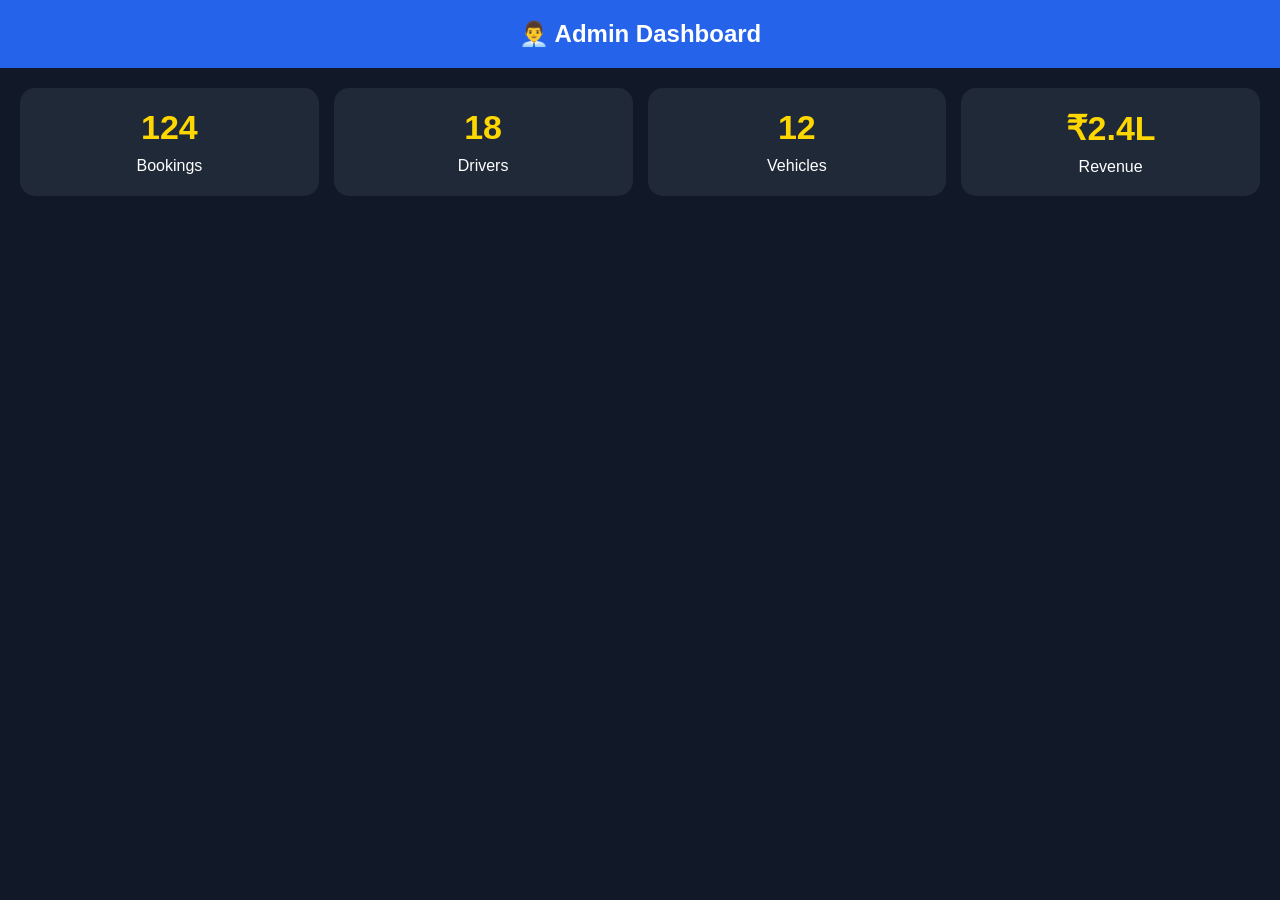
==== admin.html @ cd8d367d "Add admin dashboard HTML structure and styles" ====
<!DOCTYPE html>
<html lang="en">
<head>
<meta charset="UTF-8">
<meta name="viewport" content="width=device-width,initial-scale=1">
<title>Admin Dashboard</title>

<style>
body{
margin:0;
font-family:Arial,sans-serif;
background:#111827;
color:white;
}

header{
background:#2563eb;
padding:20px;
text-align:center;
font-size:24px;
font-weight:bold;
}

.grid{
display:grid;
grid-template-columns:repeat(auto-fit,minmax(150px,1fr));
gap:15px;
padding:20px;
}

.card{
background:#1f2937;
padding:20px;
border-radius:15px;
text-align:center;
}

.number{
font-size:34px;
color:#FFD700;
font-weight:bold;
}

.title{
margin-top:10px;
}
</style>

</head>

<body>

<header>
👨‍💼 Admin Dashboard
</header>

<div class="grid">

<div class="card">
<div class="number">124</div>
<div class="title">Bookings</div>
</div>

<div class="card">
<div class="number">18</div>
<div class="title">Drivers</div>
</div>

<div class="card">
<div class="number">12</div>
<div class="title">Vehicles</div>
</div>

<div class="card">
<div class="number">₹2.4L</div>
<div class="title">Revenue</div>
</div>

</div>

</body>
</html>
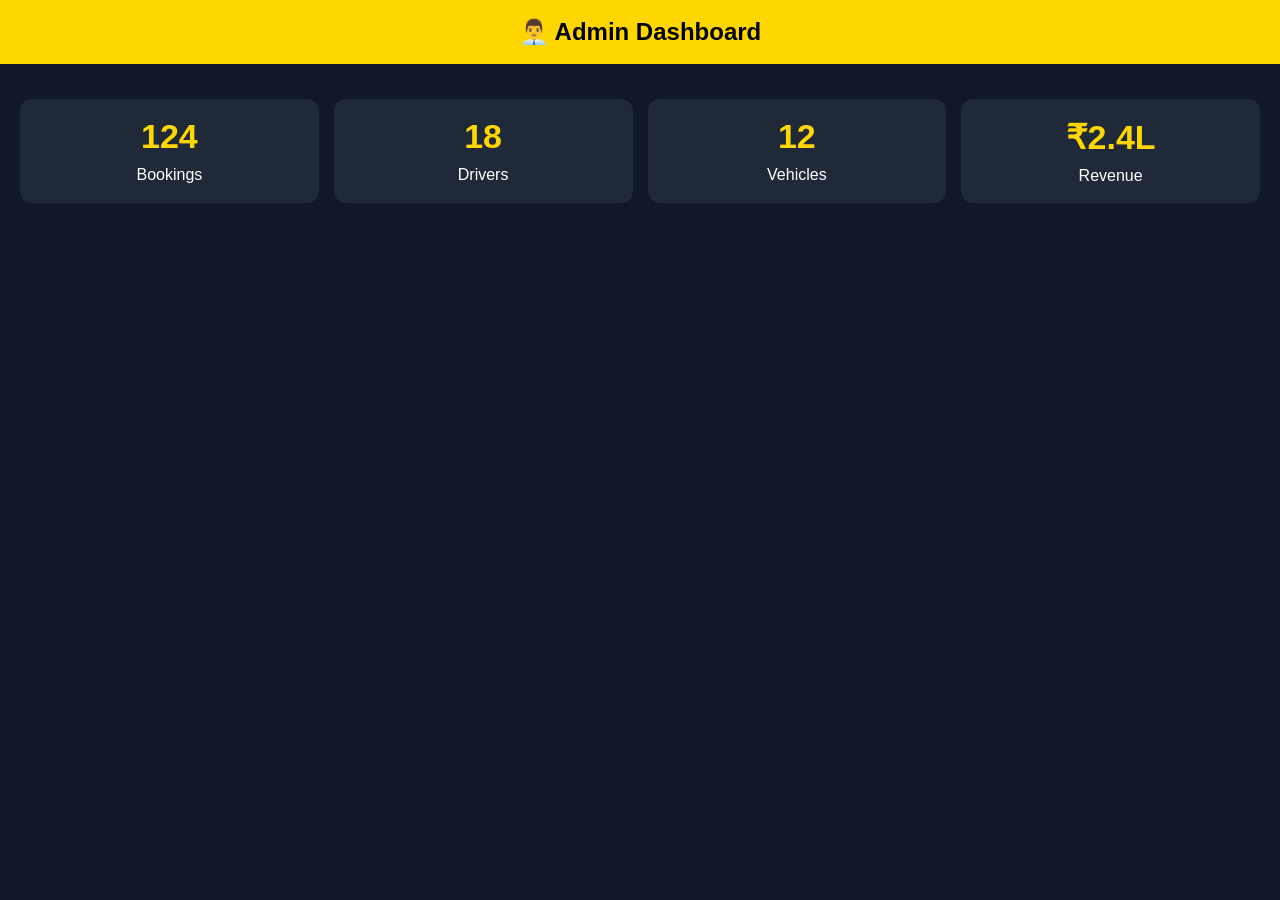
==== commit a6197bb6: "Fix closing style tag and add stylesheet link" ====
--- a/admin.html
+++ b/admin.html
@@ -44,7 +44,7 @@
 .title{
 margin-top:10px;
 }
-</style>
+</style><link rel="stylesheet" href="style.css">
 
 </head>
 
--- a/style.css
+++ b/style.css
@@ -0,0 +1,54 @@
+body{
+margin:0;
+font-family:Arial,sans-serif;
+background:#111827;
+color:white;
+}
+
+header{
+background:#FFD700;
+color:#000;
+padding:18px;
+text-align:center;
+font-size:24px;
+font-weight:bold;
+}
+
+.container{
+width:90%;
+max-width:450px;
+margin:auto;
+padding:20px;
+}
+
+.card{
+background:#1f2937;
+padding:18px;
+margin-top:15px;
+border-radius:12px;
+}
+
+button{
+width:100%;
+padding:15px;
+margin-top:12px;
+border:none;
+border-radius:10px;
+background:#FFD700;
+font-size:17px;
+font-weight:bold;
+cursor:pointer;
+}
+
+input,select{
+width:100%;
+padding:14px;
+margin-top:10px;
+border:none;
+border-radius:10px;
+}
+
+a{
+color:#FFD700;
+text-decoration:none;
+}
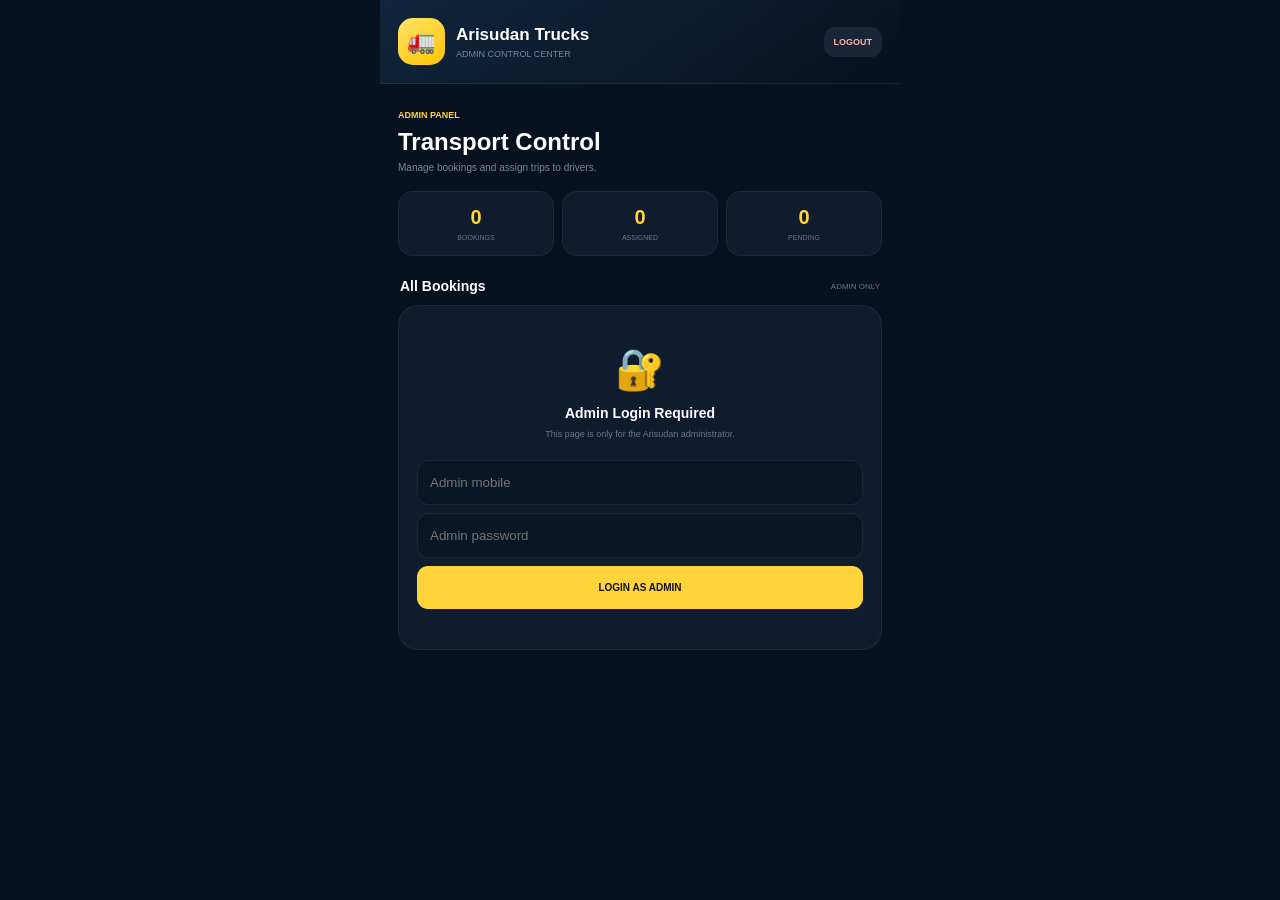
==== commit a7e7e81d: "Enhance admin dashboard layout and functionality Updated the admin dashboard title and theme color. " ====
--- a/admin.html
+++ b/admin.html
@@ -3,80 +3,957 @@
 <head>
 <meta charset="UTF-8">
 <meta name="viewport" content="width=device-width,initial-scale=1">
-<title>Admin Dashboard</title>
+<meta name="theme-color" content="#07111f">
+<title>Admin | Arisudan Transport</title>
 
 <style>
+*{
+box-sizing:border-box;
+margin:0;
+padding:0;
+font-family:Arial,sans-serif;
+}
+
 body{
-margin:0;
-font-family:Arial,sans-serif;
-background:#111827;
+background:#07111f;
 color:white;
-}
-
-header{
-background:#2563eb;
-padding:20px;
+min-height:100vh;
+}
+
+.app{
+max-width:520px;
+margin:auto;
+min-height:100vh;
+padding-bottom:30px;
+}
+
+.header{
+padding:18px;
+background:linear-gradient(145deg,#10253b,#07111f);
+border-bottom:1px solid rgba(255,255,255,.06);
+}
+
+.top{
+display:flex;
+align-items:center;
+justify-content:space-between;
+gap:12px;
+}
+
+.brand{
+display:flex;
+align-items:center;
+gap:11px;
+}
+
+.logo{
+width:47px;
+height:47px;
+border-radius:15px;
+background:linear-gradient(145deg,#ffe36a,#ffc400);
+display:flex;
+align-items:center;
+justify-content:center;
+font-size:23px;
+}
+
+.brand h1{
+font-size:17px;
+}
+
+.brand p{
+font-size:9px;
+color:#77869a;
+margin-top:4px;
+}
+
+.logout{
+border:0;
+background:#182638;
+color:#ffb0b0;
+border-radius:11px;
+padding:10px;
+font-size:9px;
+font-weight:bold;
+cursor:pointer;
+}
+
+.content{
+padding:20px 18px;
+}
+
+.welcome small{
+color:#ffd43b;
+font-size:9px;
+font-weight:bold;
+}
+
+.welcome h2{
+font-size:24px;
+margin-top:6px;
+}
+
+.welcome p{
+color:#77869a;
+font-size:10px;
+margin-top:6px;
+}
+
+.stats{
+display:grid;
+grid-template-columns:repeat(3,1fr);
+gap:8px;
+margin-top:18px;
+}
+
+.stat{
+background:#0e1c2d;
+border:1px solid rgba(255,255,255,.06);
+border-radius:15px;
+padding:14px 5px;
 text-align:center;
-font-size:24px;
+}
+
+.stat strong{
+display:block;
+font-size:20px;
+color:#ffd43b;
+}
+
+.stat span{
+display:block;
+font-size:7px;
+color:#68778a;
+margin-top:5px;
+}
+
+.title{
+display:flex;
+justify-content:space-between;
+align-items:center;
+margin:22px 2px 11px;
+}
+
+.title h3{
+font-size:14px;
+}
+
+.title span{
+font-size:8px;
+color:#68778a;
+}
+
+.booking{
+background:#0e1c2d;
+border:1px solid rgba(255,255,255,.06);
+border-radius:20px;
+padding:16px;
+margin-bottom:12px;
+}
+
+.booking-top{
+display:flex;
+justify-content:space-between;
+align-items:center;
+gap:8px;
+}
+
+.booking-id{
+font-size:10px;
+font-weight:900;
+color:#ffd43b;
+}
+
+.status{
+font-size:8px;
+padding:6px 8px;
+border-radius:8px;
+background:rgba(255,212,59,.09);
+color:#ffd43b;
 font-weight:bold;
 }
 
-.grid{
+.route{
+margin-top:15px;
+font-size:10px;
+line-height:1.7;
+}
+
+.route span{
+color:#68778a;
+font-size:8px;
+}
+
+.details{
 display:grid;
-grid-template-columns:repeat(auto-fit,minmax(150px,1fr));
-gap:15px;
-padding:20px;
-}
-
-.card{
-background:#1f2937;
-padding:20px;
-border-radius:15px;
+grid-template-columns:1fr 1fr;
+gap:8px;
+margin-top:12px;
+}
+
+.detail{
+background:#091625;
+border-radius:10px;
+padding:10px;
+}
+
+.detail span{
+display:block;
+font-size:7px;
+color:#68778a;
+margin-bottom:4px;
+}
+
+.detail strong{
+font-size:9px;
+}
+
+.assign{
+margin-top:13px;
+}
+
+select{
+width:100%;
+height:45px;
+border:1px solid rgba(255,255,255,.07);
+border-radius:12px;
+background:#091625;
+color:white;
+padding:0 10px;
+outline:none;
+font-size:10px;
+}
+
+.assign-btn{
+width:100%;
+height:43px;
+margin-top:8px;
+border:0;
+border-radius:11px;
+background:#ffd43b;
+color:#111;
+font-size:10px;
+font-weight:900;
+cursor:pointer;
+}
+
+.assigned{
+font-size:8px;
+color:#86efac;
+margin-top:9px;
+}
+
+.empty{
+background:#0e1c2d;
+border:1px solid rgba(255,255,255,.06);
+border-radius:20px;
+padding:40px 18px;
 text-align:center;
 }
 
-.number{
-font-size:34px;
-color:#FFD700;
-font-weight:bold;
-}
-
-.title{
-margin-top:10px;
-}
-</style><link rel="stylesheet" href="style.css">
-
+.empty-icon{
+font-size:40px;
+margin-bottom:12px;
+}
+
+.empty h3{
+font-size:14px;
+}
+
+.empty p{
+font-size:9px;
+color:#68778a;
+margin-top:7px;
+line-height:1.5;
+}
+
+.message{
+display:none;
+padding:11px;
+border-radius:11px;
+margin-top:12px;
+font-size:10px;
+text-align:center;
+}
+
+.message.success{
+display:block;
+background:rgba(34,197,94,.08);
+color:#86efac;
+}
+
+.message.error{
+display:block;
+background:rgba(239,68,68,.08);
+color:#fca5a5;
+}
+</style>
 </head>
 
 <body>
 
-<header>
-👨‍💼 Admin Dashboard
+<div class="app">
+
+<header class="header">
+
+<div class="top">
+
+<div class="brand">
+
+<div class="logo">🚛</div>
+
+<div>
+<h1>Arisudan Trucks</h1>
+<p>ADMIN CONTROL CENTER</p>
+</div>
+
+</div>
+
+<button class="logout" onclick="logout()">
+LOGOUT
+</button>
+
+</div>
+
 </header>
 
-<div class="grid">
-
-<div class="card">
-<div class="number">124</div>
-<div class="title">Bookings</div>
-</div>
-
-<div class="card">
-<div class="number">18</div>
-<div class="title">Drivers</div>
-</div>
-
-<div class="card">
-<div class="number">12</div>
-<div class="title">Vehicles</div>
-</div>
-
-<div class="card">
-<div class="number">₹2.4L</div>
-<div class="title">Revenue</div>
-</div>
-
-</div>
+
+<main class="content">
+
+<div class="welcome">
+
+<small>ADMIN PANEL</small>
+
+<h2>Transport Control</h2>
+
+<p>
+Manage bookings and assign trips to drivers.
+</p>
+
+</div>
+
+
+<div class="stats">
+
+<div class="stat">
+<strong id="total">0</strong>
+<span>BOOKINGS</span>
+</div>
+
+<div class="stat">
+<strong id="assigned">0</strong>
+<span>ASSIGNED</span>
+</div>
+
+<div class="stat">
+<strong id="pending">0</strong>
+<span>PENDING</span>
+</div>
+
+</div>
+
+
+<div id="message" class="message"></div>
+
+
+<div class="title">
+
+<h3>All Bookings</h3>
+
+<span>ADMIN ONLY</span>
+
+</div>
+
+
+<div id="bookingList"></div>
+
+</main>
+
+</div>
+
+
+<script>
+
+/*
+ADMIN LOGIN
+
+For now this simple admin panel uses
+a fixed local admin account.
+
+Mobile:
+9999999999
+
+Password:
+admin123
+
+Change these later when a real backend
+is connected.
+*/
+
+const ADMIN_MOBILE="9999999999";
+const ADMIN_PASSWORD="admin123";
+
+
+function getSession(){
+
+let data=
+localStorage.getItem("arisudan_session");
+
+if(!data){
+data=
+sessionStorage.getItem("arisudan_session");
+}
+
+if(!data)return null;
+
+try{
+return JSON.parse(data);
+}
+catch(e){
+return null;
+}
+
+}
+
+
+function safe(value){
+
+return String(value ?? "")
+.replace(/&/g,"&amp;")
+.replace(/</g,"&lt;")
+.replace(/>/g,"&gt;")
+.replace(/"/g,"&quot;")
+.replace(/'/g,"&#039;");
+
+}
+
+
+function checkAdmin(){
+
+const session=getSession();
+
+if(
+!session ||
+session.role!=="admin"
+){
+
+showAdminLogin();
+
+return false;
+
+}
+
+return true;
+
+}
+
+
+function showAdminLogin(){
+
+document.getElementById(
+"bookingList"
+).innerHTML=`
+
+<div class="empty">
+
+<div class="empty-icon">🔐</div>
+
+<h3>Admin Login Required</h3>
+
+<p>
+This page is only for the Arisudan administrator.
+</p>
+
+<div style="margin-top:18px">
+
+<input
+id="adminMobile"
+type="tel"
+placeholder="Admin mobile"
+style="
+width:100%;
+height:45px;
+background:#091625;
+border:1px solid rgba(255,255,255,.07);
+border-radius:11px;
+color:white;
+padding:0 12px;
+outline:none;
+">
+
+<input
+id="adminPassword"
+type="password"
+placeholder="Admin password"
+style="
+width:100%;
+height:45px;
+margin-top:8px;
+background:#091625;
+border:1px solid rgba(255,255,255,.07);
+border-radius:11px;
+color:white;
+padding:0 12px;
+outline:none;
+">
+
+<button
+class="assign-btn"
+onclick="adminLogin()">
+
+LOGIN AS ADMIN
+
+</button>
+
+</div>
+
+</div>
+
+`;
+
+}
+
+
+function adminLogin(){
+
+const mobile=
+document.getElementById(
+"adminMobile"
+).value.trim();
+
+const password=
+document.getElementById(
+"adminPassword"
+).value;
+
+
+if(
+mobile!==ADMIN_MOBILE ||
+password!==ADMIN_PASSWORD
+){
+
+showMessage(
+"Incorrect admin mobile or password.",
+"error"
+);
+
+return;
+
+}
+
+
+const session={
+
+id:"ADMIN001",
+
+name:"Arisudan Admin",
+
+mobile:ADMIN_MOBILE,
+
+role:"admin",
+
+loginTime:new Date().toISOString()
+
+};
+
+
+localStorage.setItem(
+"arisudan_session",
+JSON.stringify(session)
+);
+
+
+showMessage(
+"Admin login successful ✓",
+"success"
+);
+
+
+setTimeout(function(){
+
+loadAdmin();
+
+},400);
+
+}
+
+
+function loadAdmin(){
+
+if(!checkAdmin())return;
+
+
+let bookings=
+JSON.parse(
+localStorage.getItem("bookings")
+) || [];
+
+
+let users=
+JSON.parse(
+localStorage.getItem("arisudan_users")
+) || [];
+
+
+/*
+Only registered drivers are shown.
+*/
+
+const drivers=
+users.filter(function(user){
+
+return user.role==="driver";
+
+});
+
+
+const total=
+bookings.length;
+
+
+const assigned=
+bookings.filter(function(b){
+
+return b.driverMobile;
+
+}).length;
+
+
+const pending=
+bookings.filter(function(b){
+
+return !b.driverMobile;
+
+}).length;
+
+
+document.getElementById(
+"total"
+).textContent=total;
+
+document.getElementById(
+"assigned"
+).textContent=assigned;
+
+document.getElementById(
+"pending"
+).textContent=pending;
+
+
+const list=
+document.getElementById(
+"bookingList"
+);
+
+
+if(bookings.length===0){
+
+list.innerHTML=`
+
+<div class="empty">
+
+<div class="empty-icon">📦</div>
+
+<h3>No bookings found</h3>
+
+<p>
+Customer bookings will appear here.
+</p>
+
+</div>
+
+`;
+
+return;
+
+}
+
+
+list.innerHTML=
+bookings
+.slice()
+.reverse()
+.map(function(b){
+
+let driverOptions=`
+
+<option value="">
+Select Driver
+</option>
+
+`;
+
+
+drivers.forEach(function(driver){
+
+const selected =
+String(driver.mobile)===
+String(b.driverMobile || "")
+?"selected"
+:"";
+
+
+driverOptions += `
+
+<option
+value="${safe(driver.mobile)}"
+${selected}>
+
+${safe(driver.name || "Driver")}
+ •
+${safe(driver.mobile)}
+
+</option>
+
+`;
+
+});
+
+
+return `
+
+<div class="booking">
+
+<div class="booking-top">
+
+<div class="booking-id">
+#${safe(b.id)}
+</div>
+
+<div class="status">
+${safe(b.status || "Booked")}
+</div>
+
+</div>
+
+
+<div class="route">
+
+<span>PICKUP</span><br>
+
+<strong>
+${safe(b.pickup || "-")}
+</strong>
+
+<br><br>
+
+<span>DROP</span><br>
+
+<strong>
+${safe(b.drop || "-")}
+</strong>
+
+</div>
+
+
+<div class="details">
+
+<div class="detail">
+
+<span>CUSTOMER</span>
+
+<strong>
+${safe(b.customerName || "Customer")}
+</strong>
+
+</div>
+
+
+<div class="detail">
+
+<span>MOBILE</span>
+
+<strong>
+${safe(b.customerMobile || "-")}
+</strong>
+
+</div>
+
+
+<div class="detail">
+
+<span>VEHICLE</span>
+
+<strong>
+${safe(b.vehicle || "-")}
+</strong>
+
+</div>
+
+
+<div class="detail">
+
+<span>FARE</span>
+
+<strong>
+₹${Number(
+b.total || 0
+).toLocaleString("en-IN")}
+</strong>
+
+</div>
+
+</div>
+
+
+<div class="assign">
+
+<select id="driver-${safe(b.id)}">
+
+${driverOptions}
+
+</select>
+
+
+<button
+class="assign-btn"
+onclick="assignDriver('${safe(b.id)}')">
+
+🚚 ASSIGN TRIP TO DRIVER
+
+</button>
+
+
+${
+b.driverMobile
+?
+`<div class="assigned">
+✓ Assigned to driver: ${safe(b.driverMobile)}
+</div>`
+:
+""
+}
+
+</div>
+
+</div>
+
+`;
+
+}).join("");
+
+}
+
+
+function assignDriver(id){
+
+const select=
+document.getElementById(
+"driver-"+id
+);
+
+
+if(!select){
+return;
+}
+
+
+const driverMobile=
+select.value;
+
+
+if(!driverMobile){
+
+showMessage(
+"Please select a driver first.",
+"error"
+);
+
+return;
+
+}
+
+
+let bookings=
+JSON.parse(
+localStorage.getItem("bookings")
+) || [];
+
+
+bookings=
+bookings.map(function(booking){
+
+if(
+String(booking.id)===
+String(id)
+){
+
+booking.driverMobile=
+driverMobile;
+
+booking.assignedAt=
+new Date().toISOString();
+
+booking.status=
+booking.status || "Driver Assigned";
+
+}
+
+return booking;
+
+});
+
+
+localStorage.setItem(
+"bookings",
+JSON.stringify(bookings)
+);
+
+
+showMessage(
+"Trip assigned to driver successfully ✓",
+"success"
+);
+
+
+loadAdmin();
+
+}
+
+
+function showMessage(
+text,
+type
+){
+
+const message=
+document.getElementById(
+"message"
+);
+
+message.textContent=text;
+
+message.className=
+"message "+type;
+
+setTimeout(function(){
+
+message.className="message";
+
+},2500);
+
+}
+
+
+function logout(){
+
+localStorage.removeItem(
+"arisudan_session"
+);
+
+sessionStorage.removeItem(
+"arisudan_session"
+);
+
+window.location.href=
+"index.html";
+
+}
+
+
+loadAdmin();
+
+</script>
 
 </body>
 </html>
